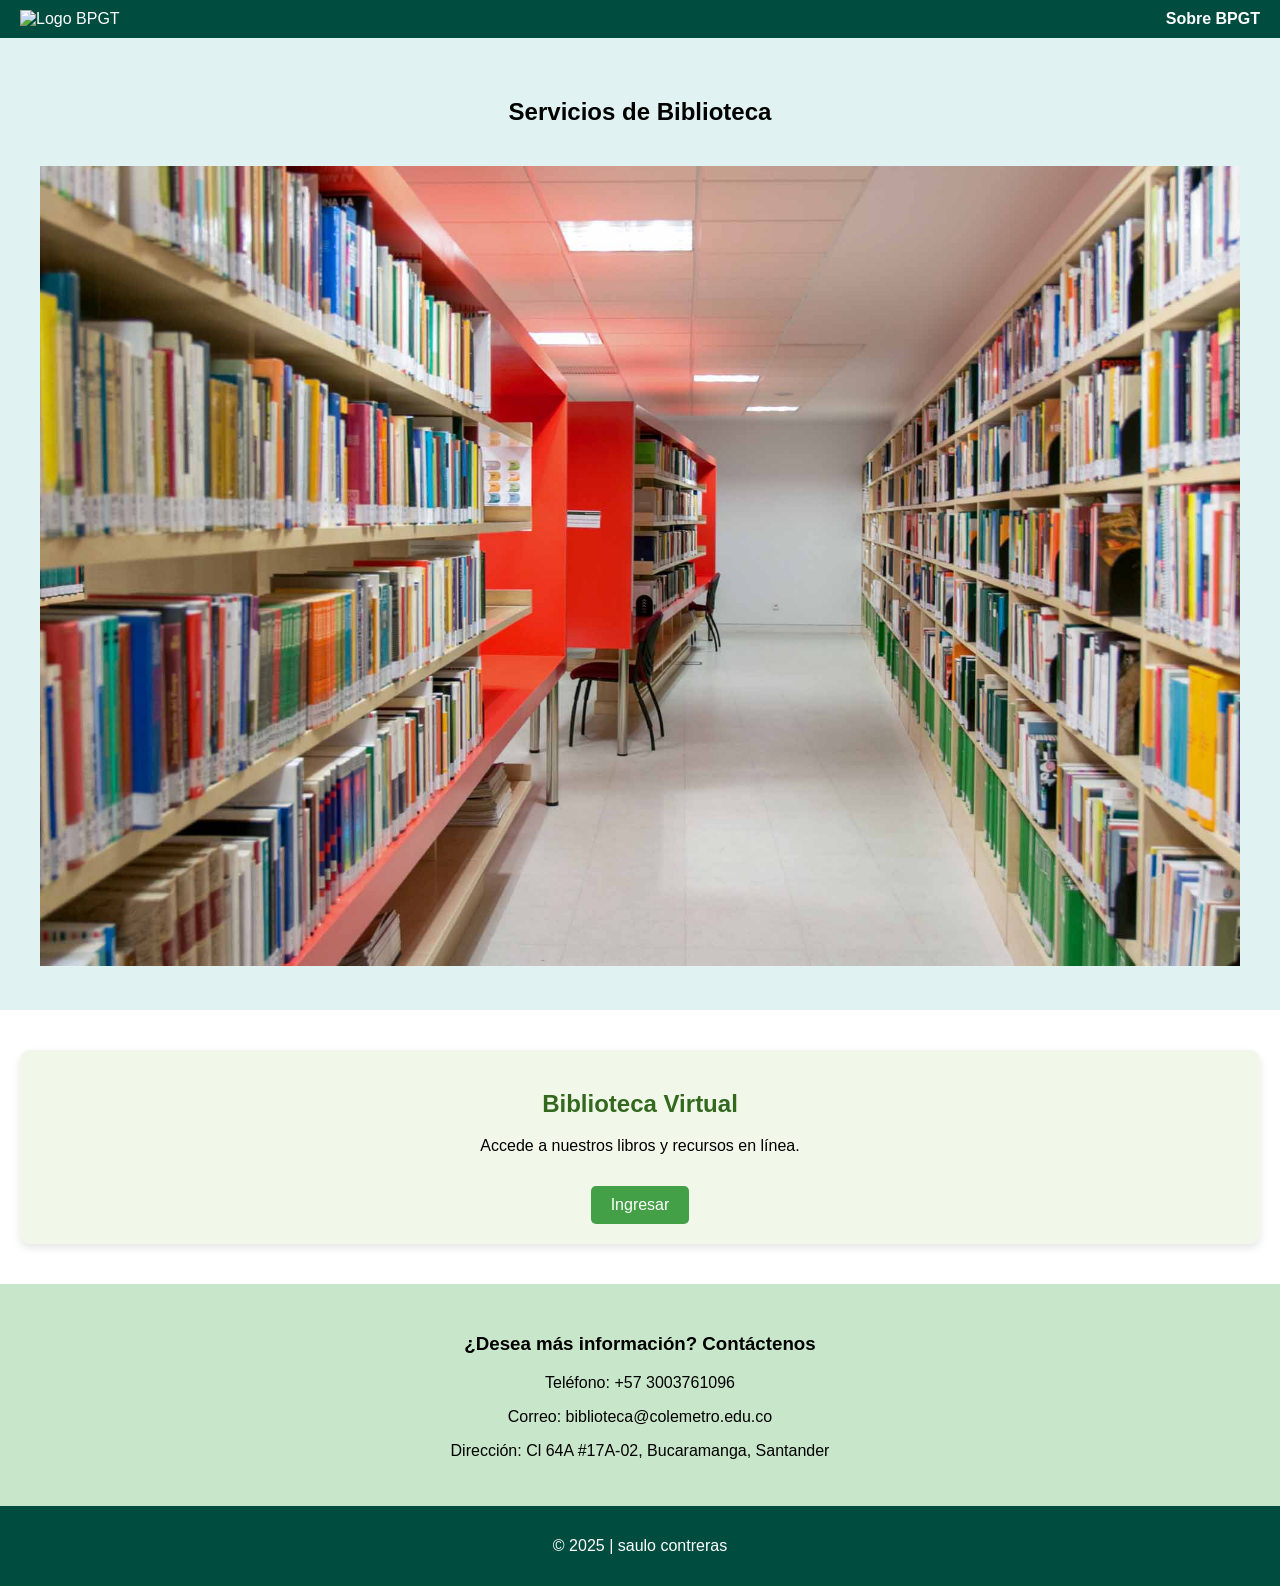
==== index.html @ f0279fa7 "Add files via upload" ====
<!DOCTYPE html>
<html lang="es">
<head>
  <meta charset="UTF-8">
  <meta name="viewport" content="width=device-width, initial-scale=1.0">
  <title>Inicio - Biblioteca Pública Gabriel Turbay</title>
  <link rel="stylesheet" href="estilos.css">
  <script defer src="script.js"></script>
</head>
<body>
  <header>
    <div class="logo">
      <img src="logo.WEBP" alt="Logo BPGT">
    </div>
    <nav>
      <ul>
        <li><a href="../resena_bibliografica/reseña.html">Sobre BPGT</a></li>
      </ul>
    </nav>
  </header>

  <main>
    <section class="banner">
      <h1>Servicios de Biblioteca</h1>
      <img src="biblioteca.jpg" alt="Estantería de libros">
    </section>

    <!-- Contenedor centrado solo con Biblioteca Virtual -->
    <section class="catalogo-virtual-container" style="display: flex; justify-content: center;">
      <section class="biblioteca-virtual" style="text-align: center;">
        <h2>Biblioteca Virtual</h2>
        <p>Accede a nuestros libros y recursos en línea.</p>
        <button class="boton-verde" onclick="window.location.href='http://localhost/biblioteca/login.php'">Ingresar</button>
      </section>
    </section>

    <section class="contacto">
      <h3>¿Desea más información? Contáctenos</h3>
      <p>Teléfono: +57 3003761096</p>
      <p>Correo: biblioteca@colemetro.edu.co</p>
      <p>Dirección: Cl 64A #17A-02, Bucaramanga, Santander</p>
    </section>
  </main>

  <footer>
    <p>&copy; 2025 | saulo contreras</p>
  </footer>
</body>
</html>
---- estilos.css ----
/* General */
body {
  font-family: Arial, sans-serif;
  margin: 0;
  padding: 0;
}

header {
  background-color: #004d40;
  color: white;
  display: flex;
  align-items: center;
  justify-content: space-between;
  padding: 10px 20px;
}

.logo img {
  height: 60px;
}

nav ul {
  list-style: none;
  display: flex;
  margin: 0;
  padding: 0;
}

nav ul li {
  margin-left: 20px;
}

nav ul li a {
  color: white;
  text-decoration: none;
  font-weight: bold;
}

.banner {
  text-align: center;
  padding: 40px;
  background-color: #e0f2f1;
}

.banner img {
  max-width: 100%;
  height: auto;
  margin-top: 20px;
}

/* Catálogo y Biblioteca Virtual */
.catalogo-virtual-container {
  display: flex;
  justify-content: space-between;
  padding: 40px 20px;
  gap: 20px;
  flex-wrap: wrap;
}

.catalogo, .biblioteca-virtual {
  flex: 1 1 45%;
  background-color: #f1f8e9;
  padding: 20px;
  border-radius: 10px;
  box-shadow: 0 4px 8px rgba(0,0,0,0.1);
}

.catalogo h2, .biblioteca-virtual h2 {
  color: #33691e;
}

.boton-verde {
  background-color: #43a047;
  color: white;
  border: none;
  padding: 10px 20px;
  margin-top: 15px;
  border-radius: 5px;
  cursor: pointer;
  font-size: 16px;
}

.boton-verde:hover {
  background-color: #388e3c;
}

/* Contacto */
.contacto {
  background-color: #c8e6c9;
  padding: 30px 20px;
  text-align: center;
}

/* Footer */
footer {
  background-color: #004d40;
  color: white;
  text-align: center;
  padding: 15px 0;
}
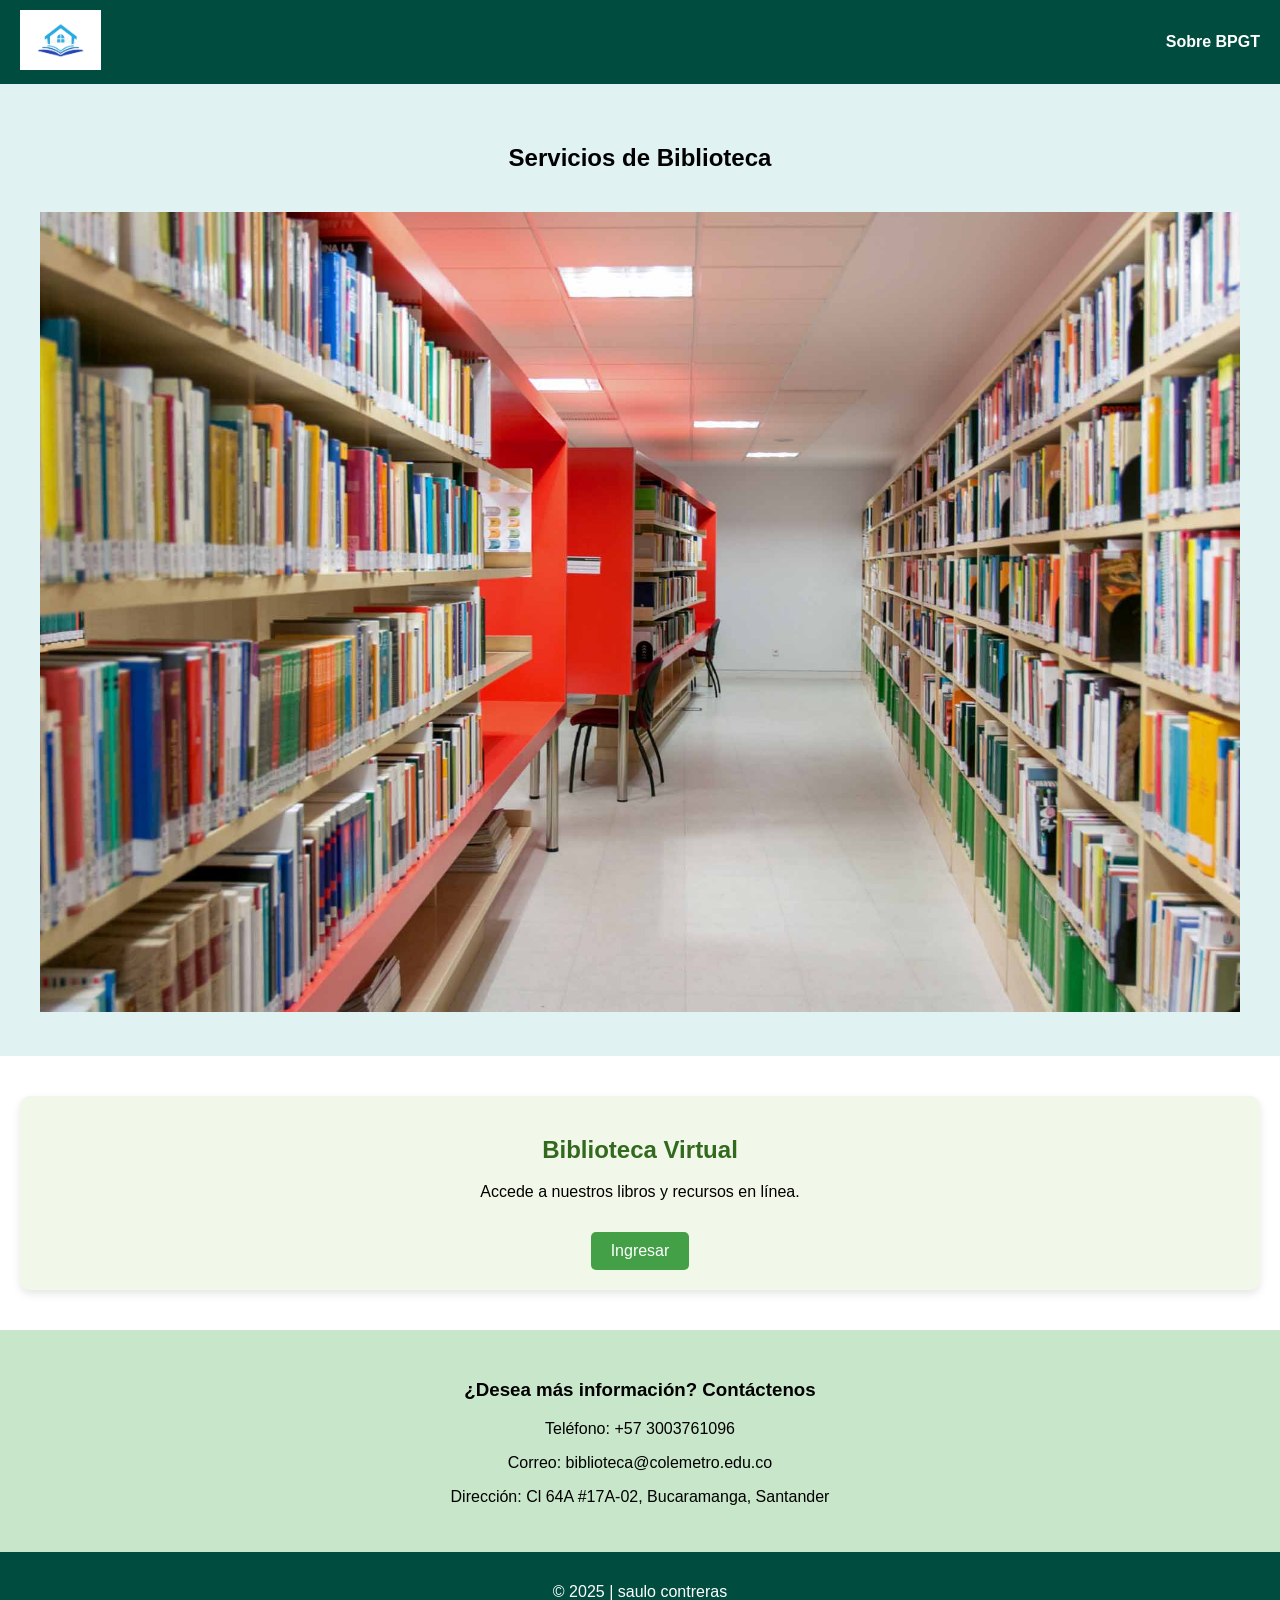
==== commit 8d891a46: "Update index.html" ====
--- a/index.html
+++ b/index.html
@@ -10,7 +10,7 @@
 <body>
   <header>
     <div class="logo">
-      <img src="logo.WEBP" alt="Logo BPGT">
+      <img src="./logo.webp" alt="Logo BPGT">
     </div>
     <nav>
       <ul>
@@ -30,7 +30,7 @@
       <section class="biblioteca-virtual" style="text-align: center;">
         <h2>Biblioteca Virtual</h2>
         <p>Accede a nuestros libros y recursos en línea.</p>
-        <button class="boton-verde" onclick="window.location.href='http://localhost/biblioteca/login.php'">Ingresar</button>
+        <button class="boton-verde" onclick="window.location.href='./login.php'">Ingresar</button>
       </section>
     </section>
 
